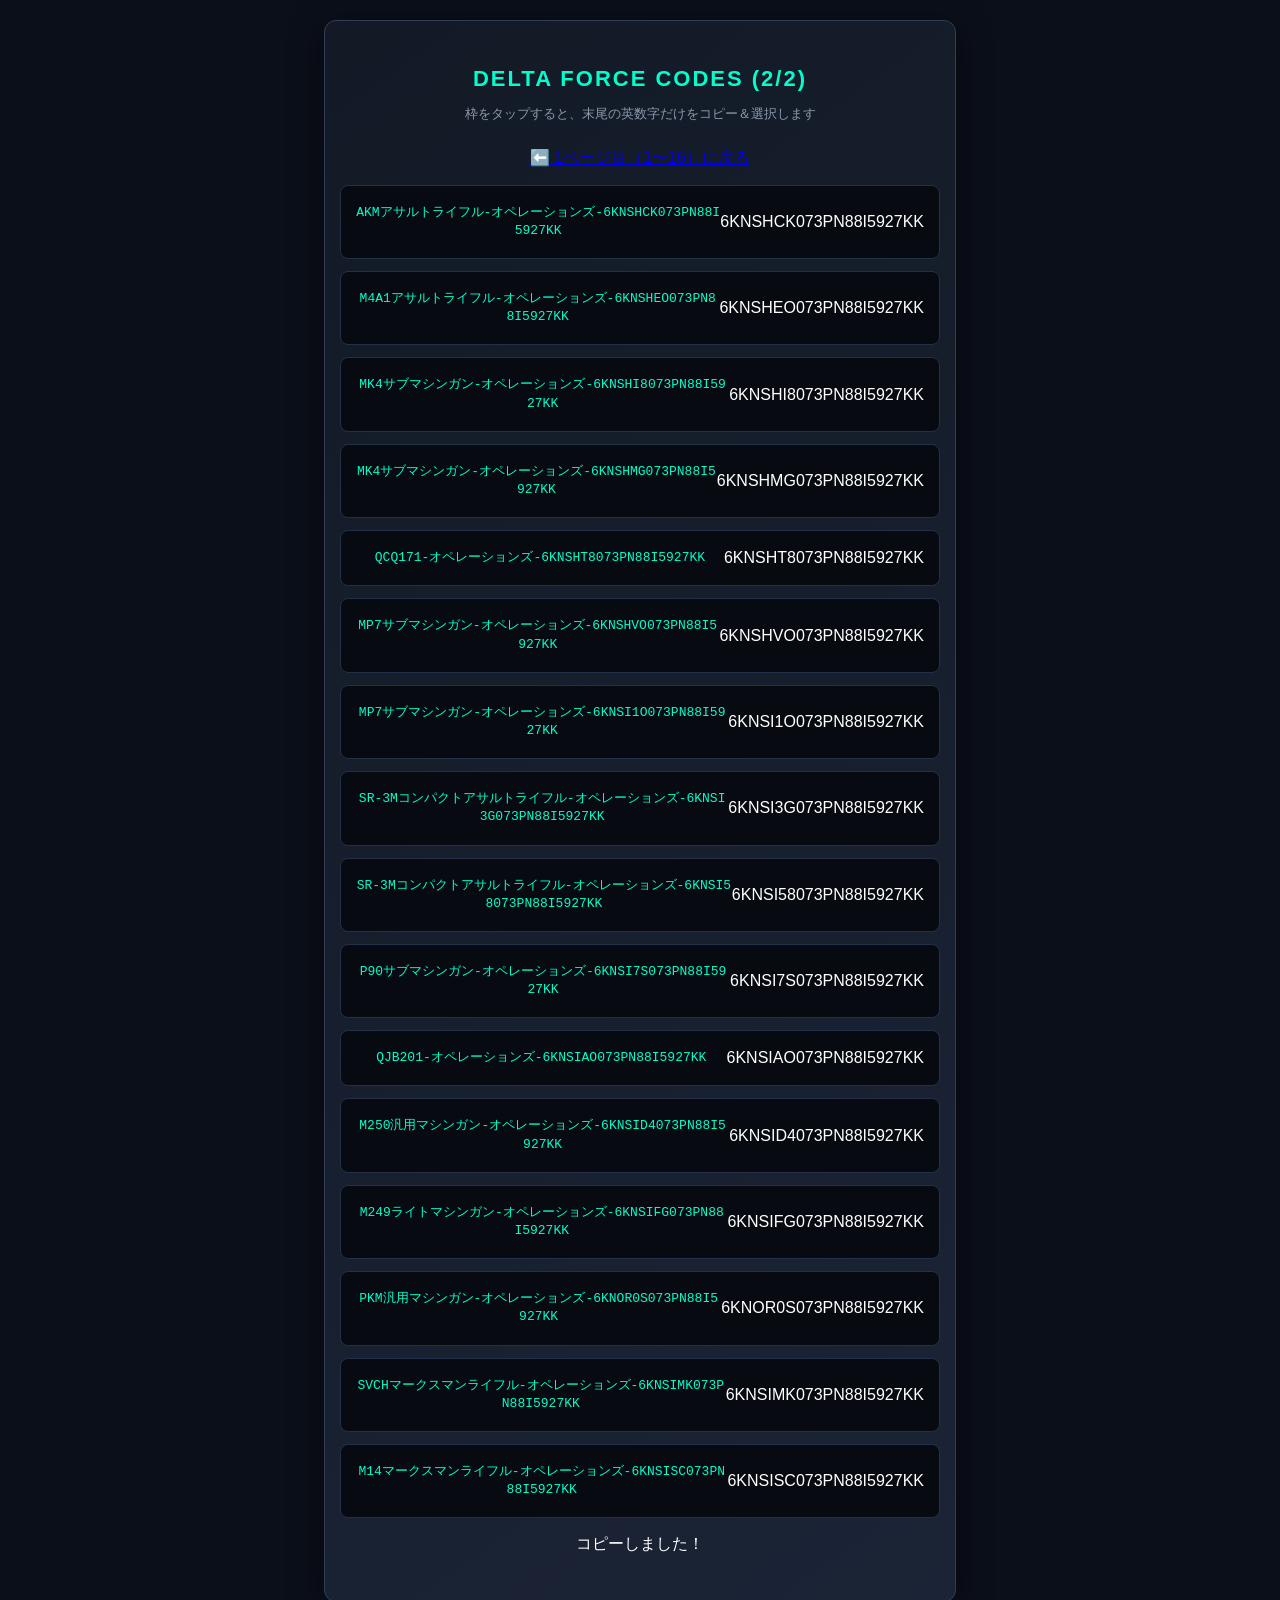
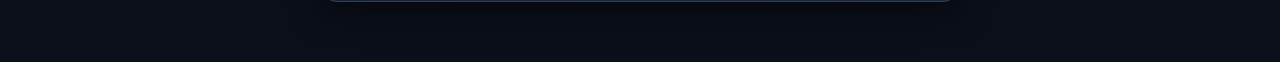
==== page2.html @ 80a10c6f "Create page2.html" ====
<!DOCTYPE html>
<html lang="ja">
<head>
    <meta charset="UTF-8">
    <meta name="viewport" content="width=device-width, initial-scale=1.0">
    <title>デルタフォース 武器カスタムコード一覧 - 2ページ目</title>
    <link rel="stylesheet" href="style.css">
</head>
<body>
    <div class="container">
        <h1>Delta Force Codes (2/2)</h1>
        <p class="subtitle">枠をタップすると、末尾の英数字だけをコピー＆選択します</p>
        <p class="page-link"><a href="index.html">⬅️ 1ページ目（1〜16）に戻る</a></p>
        
        <div class="weapon-list">
            <!-- 17 -->
            <div class="weapon-card" onclick="extractAndCopy('AKMアサルトライフル-オペレーションズ-6KNSHCK073PN88I5927KK', this)">
                <div class="weapon-code">AKMアサルトライフル-オペレーションズ-6KNSHCK073PN88I5927KK</div>
                <div class="hidden-target">6KNSHCK073PN88I5927KK</div>
            </div>
            <!-- 18 -->
            <div class="weapon-card" onclick="extractAndCopy('M4A1アサルトライフル-オペレーションズ-6KNSHEO073PN88I5927KK', this)">
                <div class="weapon-code">M4A1アサルトライフル-オペレーションズ-6KNSHEO073PN88I5927KK</div>
                <div class="hidden-target">6KNSHEO073PN88I5927KK</div>
            </div>
            <!-- 19 -->
            <div class="weapon-card" onclick="extractAndCopy('MK4サブマシンガン-オペレーションズ-6KNSHI8073PN88I5927KK', this)">
                <div class="weapon-code">MK4サブマシンガン-オペレーションズ-6KNSHI8073PN88I5927KK</div>
                <div class="hidden-target">6KNSHI8073PN88I5927KK</div>
            </div>
            <!-- 20 -->
            <div class="weapon-card" onclick="extractAndCopy('MK4サブマシンガン-オペレーションズ-6KNSHMG073PN88I5927KK', this)">
                <div class="weapon-code">MK4サブマシンガン-オペレーションズ-6KNSHMG073PN88I5927KK</div>
                <div class="hidden-target">6KNSHMG073PN88I5927KK</div>
            </div>
            <!-- 21 -->
            <div class="weapon-card" onclick="extractAndCopy('QCQ171-オペレーションズ-6KNSHT8073PN88I5927KK', this)">
                <div class="weapon-code">QCQ171-オペレーションズ-6KNSHT8073PN88I5927KK</div>
                <div class="hidden-target">6KNSHT8073PN88I5927KK</div>
            </div>
            <!-- 22 -->
            <div class="weapon-card" onclick="extractAndCopy('MP7サブマシンガン-オペレーションズ-6KNSHVO073PN88I5927KK', this)">
                <div class="weapon-code">MP7サブマシンガン-オペレーションズ-6KNSHVO073PN88I5927KK</div>
                <div class="hidden-target">6KNSHVO073PN88I5927KK</div>
            </div>
            <!-- 23 -->
            <div class="weapon-card" onclick="extractAndCopy('MP7サブマシンガン-オペレーションズ-6KNSI1O073PN88I5927KK', this)">
                <div class="weapon-code">MP7サブマシンガン-オペレーションズ-6KNSI1O073PN88I5927KK</div>
                <div class="hidden-target">6KNSI1O073PN88I5927KK</div>
            </div>
            <!-- 24 -->
            <div class="weapon-card" onclick="extractAndCopy('SR-3Mコンパクトアサルトライフル-オペレーションズ-6KNSI3G073PN88I5927KK', this)">
                <div class="weapon-code">SR-3Mコンパクトアサルトライフル-オペレーションズ-6KNSI3G073PN88I5927KK</div>
                <div class="hidden-target">6KNSI3G073PN88I5927KK</div>
            </div>
            <!-- 25 -->
            <div class="weapon-card" onclick="extractAndCopy('SR-3Mコンパクトアサルトライフル-オペレーションズ-6KNSI58073PN88I5927KK', this)">
                <div class="weapon-code">SR-3Mコンパクトアサルトライフル-オペレーションズ-6KNSI58073PN88I5927KK</div>
                <div class="hidden-target">6KNSI58073PN88I5927KK</div>
            </div>
            <!-- 26 -->
            <div class="weapon-card" onclick="extractAndCopy('P90サブマシンガン-オペレーションズ-6KNSI7S073PN88I5927KK', this)">
                <div class="weapon-code">P90サブマシンガン-オペレーションズ-6KNSI7S073PN88I5927KK</div>
                <div class="hidden-target">6KNSI7S073PN88I5927KK</div>
            </div>
            <!-- 27 -->
            <div class="weapon-card" onclick="extractAndCopy('QJB201-オペレーションズ-6KNSIAO073PN88I5927KK', this)">
                <div class="weapon-code">QJB201-オペレーションズ-6KNSIAO073PN88I5927KK</div>
                <div class="hidden-target">6KNSIAO073PN88I5927KK</div>
            </div>
            <!-- 28 -->
            <div class="weapon-card" onclick="extractAndCopy('M250汎用マシンガン-オペレーションズ-6KNSID4073PN88I5927KK', this)">
                <div class="weapon-code">M250汎用マシンガン-オペレーションズ-6KNSID4073PN88I5927KK</div>
                <div class="hidden-target">6KNSID4073PN88I5927KK</div>
            </div>
            <!-- 29 -->
            <div class="weapon-card" onclick="extractAndCopy('M249ライトマシンガン-オペレーションズ-6KNSIFG073PN88I5927KK', this)">
                <div class="weapon-code">M249ライトマシンガン-オペレーションズ-6KNSIFG073PN88I5927KK</div>
                <div class="hidden-target">6KNSIFG073PN88I5927KK</div>
            </div>
            <!-- 30 -->
            <div class="weapon-card" onclick="extractAndCopy('PKM汎用マシンガン-オペレーションズ-6KNOR0S073PN88I5927KK', this)">
                <div class="weapon-code">PKM汎用マシンガン-オペレーションズ-6KNOR0S073PN88I5927KK</div>
                <div class="hidden-target">6KNOR0S073PN88I5927KK</div>
            </div>
            <!-- 31 -->
            <div class="weapon-card" onclick="extractAndCopy('SVCHマークスマンライフル-オペレーションズ-6KNSIMK073PN88I5927KK', this)">
                <div class="weapon-code">SVCHマークスマンライフル-オペレーションズ-6KNSIMK073PN88I5927KK</div>
                <div class="hidden-target">6KNSIMK073PN88I5927KK</div>
            </div>
            <!-- 32 -->
            <div class="weapon-card" onclick="extractAndCopy('M14マークスマンライフル-オペレーションズ-6KNSISC073PN88I5927KK', this)">
                <div class="weapon-code">M14マークスマンライフル-オペレーションズ-6KNSISC073PN88I5927KK</div>
                <div class="hidden-target">6KNSISC073PN88I5927KK</div>
            </div>
        </div>
        <p id="toast" class="toast">コピーしました！</p>
    </div>

    <script>
        function extractAndCopy(fullText, element) {
            const keyword = "オペレーションズ-";
            const index = fullText.indexOf(keyword);
            let codeToCopy = fullText;
            if (index !== -1) { codeToCopy = fullText.substring(index + keyword.length); }
            navigator.clipboard.writeText(codeToCopy).then(() => {
                const toast = document.getElementById('toast');
                toast.classList.add('show');
                setTimeout(() => toast.classList.remove('show'), 1500);
            }).catch(() => {
                const targetNode = element.querySelector('.hidden-target');
                const range = document.createRange();
                range.selectNodeContents(targetNode);
                const selection = window.getSelection();
                selection.removeAllRanges();
                selection.addRange(range);
            });
        }
    </script>
</body>
</html>
---- style.css ----
body {
    background-color: #0b0f19;
    color: #ffffff;
    font-family: 'Segoe UI', Tahoma, Geneva, Verdana, sans-serif;
    display: flex;
    justify-content: center;
    align-items: flex-start;
    min-height: 100vh;
    margin: 0;
    padding: 20px 0;
    box-sizing: border-box;
}

.container {
    background: linear-gradient(145deg, #131a26, #1b2436);
    padding: 30px 15px;
    border-radius: 12px;
    box-shadow: 0 8px 32px rgba(0, 0, 0, 0.5);
    border: 1px solid #303f56;
    text-align: center;
    max-width: 600px;
    width: 95%;
    margin-bottom: 40px;
}

h1 {
    font-size: 22px;
    margin-bottom: 5px;
    text-transform: uppercase;
    letter-spacing: 2px;
    color: #00ffcc;
}

.subtitle {
    color: #8a99ad;
    font-size: 13px;
    margin-bottom: 25px;
}

.weapon-list {
    display: flex;
    flex-direction: column;
    gap: 12px;
}

.weapon-card {
    background-color: #070a10;
    border: 1px solid #223147;
    padding: 18px 15px;
    border-radius: 8px;
    display: flex;
    justify-content: center;
    align-items: center;
    text-align: center; /* 文字を真ん中に寄せます */
    cursor: pointer;
    transition: background-color 0.2s ease;
}

.weapon-card:hidden {
    background-color: #111724;
}

.weapon-code {
    font-family: 'Courier New', Courier, monospace;
    font-size: 13px;
    color: #00ffcc;
    word-break: break-all;
    line-height: 1.4;
    width: 100%;
    user-select: all; /* 一部のブラウザで自動全選択をサポート */
    -webkit-user-select: all;
}
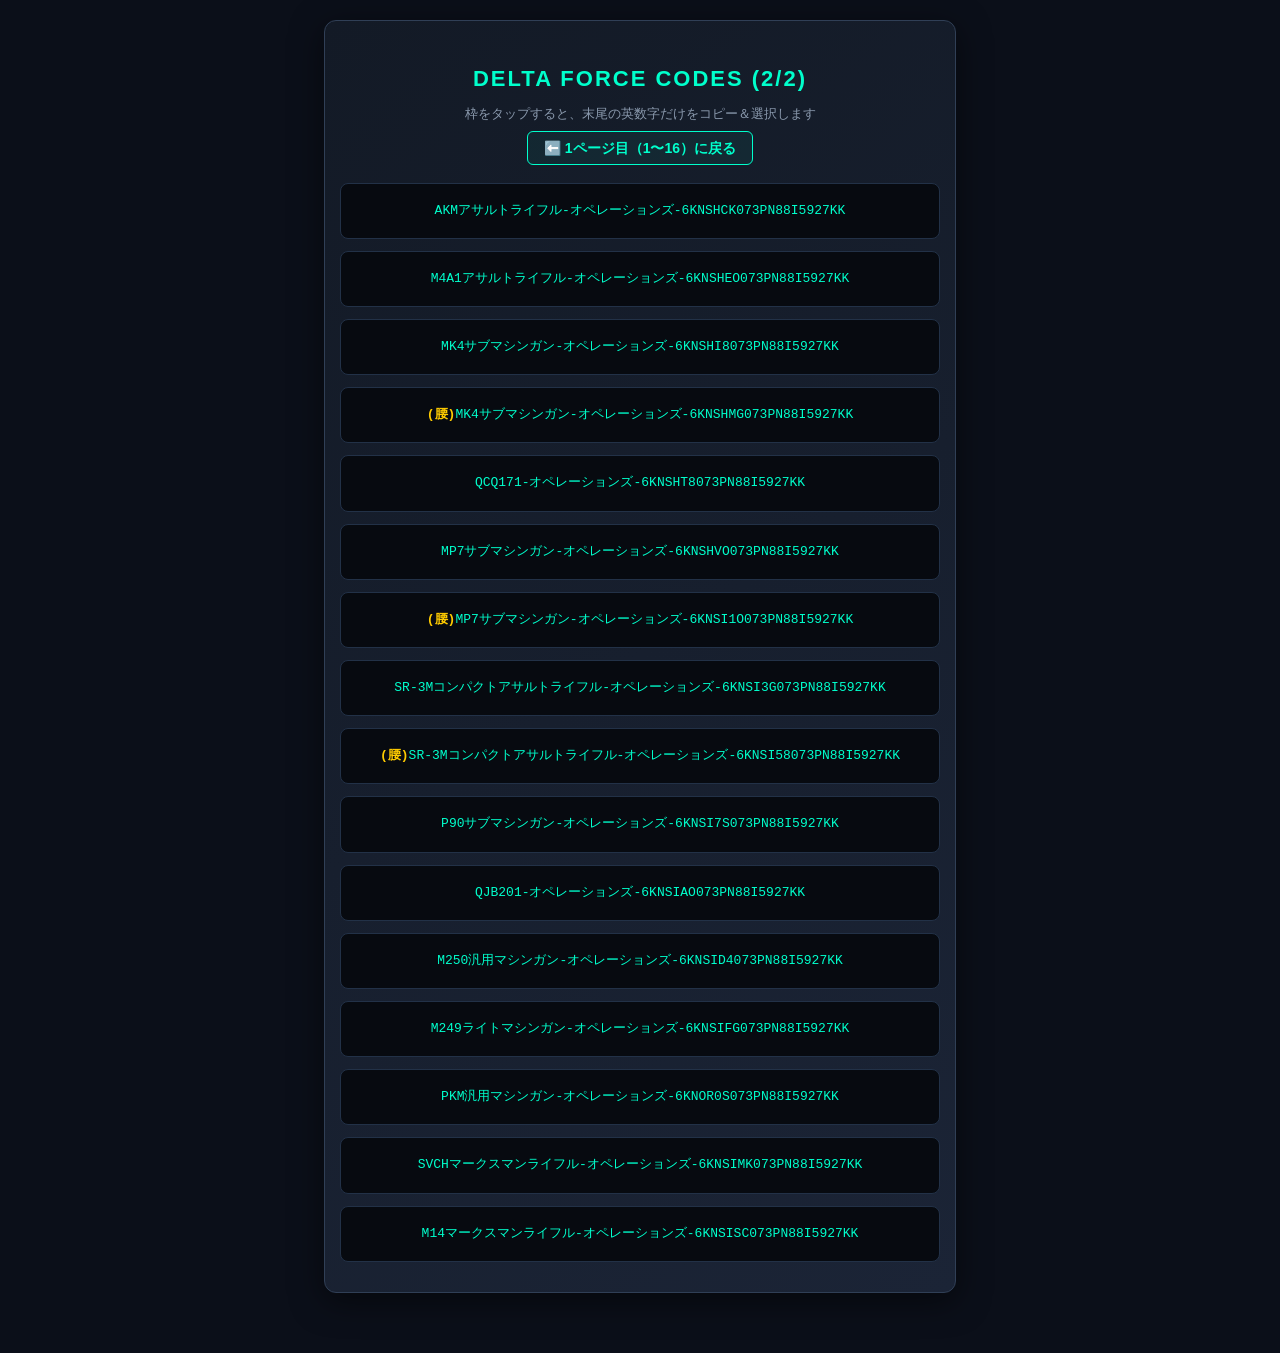
==== commit bedc66da: "Create page2.html" ====
--- a/page2.html
+++ b/page2.html
@@ -28,9 +28,9 @@
                 <div class="weapon-code">MK4サブマシンガン-オペレーションズ-6KNSHI8073PN88I5927KK</div>
                 <div class="hidden-target">6KNSHI8073PN88I5927KK</div>
             </div>
-            <!-- 20 -->
+            <!-- 20 (腰撃ち) -->
             <div class="weapon-card" onclick="extractAndCopy('MK4サブマシンガン-オペレーションズ-6KNSHMG073PN88I5927KK', this)">
-                <div class="weapon-code">MK4サブマシンガン-オペレーションズ-6KNSHMG073PN88I5927KK</div>
+                <div class="weapon-code"><span style="color:#ffcc00; font-weight:bold;">(腰)</span>MK4サブマシンガン-オペレーションズ-6KNSHMG073PN88I5927KK</div>
                 <div class="hidden-target">6KNSHMG073PN88I5927KK</div>
             </div>
             <!-- 21 -->
@@ -43,9 +43,9 @@
                 <div class="weapon-code">MP7サブマシンガン-オペレーションズ-6KNSHVO073PN88I5927KK</div>
                 <div class="hidden-target">6KNSHVO073PN88I5927KK</div>
             </div>
-            <!-- 23 -->
+            <!-- 23 (腰撃ち) -->
             <div class="weapon-card" onclick="extractAndCopy('MP7サブマシンガン-オペレーションズ-6KNSI1O073PN88I5927KK', this)">
-                <div class="weapon-code">MP7サブマシンガン-オペレーションズ-6KNSI1O073PN88I5927KK</div>
+                <div class="weapon-code"><span style="color:#ffcc00; font-weight:bold;">(腰)</span>MP7サブマシンガン-オペレーションズ-6KNSI1O073PN88I5927KK</div>
                 <div class="hidden-target">6KNSI1O073PN88I5927KK</div>
             </div>
             <!-- 24 -->
@@ -53,9 +53,9 @@
                 <div class="weapon-code">SR-3Mコンパクトアサルトライフル-オペレーションズ-6KNSI3G073PN88I5927KK</div>
                 <div class="hidden-target">6KNSI3G073PN88I5927KK</div>
             </div>
-            <!-- 25 -->
+            <!-- 25 (腰撃ち) -->
             <div class="weapon-card" onclick="extractAndCopy('SR-3Mコンパクトアサルトライフル-オペレーションズ-6KNSI58073PN88I5927KK', this)">
-                <div class="weapon-code">SR-3Mコンパクトアサルトライフル-オペレーションズ-6KNSI58073PN88I5927KK</div>
+                <div class="weapon-code"><span style="color:#ffcc00; font-weight:bold;">(腰)</span>SR-3Mコンパクトアサルトライフル-オペレーションズ-6KNSI58073PN88I5927KK</div>
                 <div class="hidden-target">6KNSI58073PN88I5927KK</div>
             </div>
             <!-- 26 -->
@@ -94,7 +94,7 @@
                 <div class="hidden-target">6KNSISC073PN88I5927KK</div>
             </div>
         </div>
-        <p id="toast" class="toast">コピーしました！</p>
+        <p id="toast" class="toast">英数字のみコピーしました！</p>
     </div>
 
     <script>
--- a/style.css
+++ b/style.css
@@ -34,7 +34,29 @@
 .subtitle {
     color: #8a99ad;
     font-size: 13px;
+    margin-bottom: 15px;
+}
+
+/* ➡️ ページ移動ボタンのデザイン */
+.page-link {
     margin-bottom: 25px;
+}
+
+.page-link a {
+    color: #00ffcc;
+    text-decoration: none;
+    font-weight: bold;
+    font-size: 14px;
+    border: 1px solid #00ffcc;
+    padding: 8px 16px;
+    border-radius: 6px;
+    background-color: rgba(0, 255, 204, 0.05);
+    transition: all 0.2s ease;
+}
+
+.page-link a:hidden {
+    background-color: #00ffcc;
+    color: #0b0f19;
 }
 
 .weapon-list {
@@ -51,12 +73,12 @@
     display: flex;
     justify-content: center;
     align-items: center;
-    text-align: center; /* 文字を真ん中に寄せます */
+    text-align: center;
     cursor: pointer;
     transition: background-color 0.2s ease;
 }
 
-.weapon-card:hidden {
+.weapon-card:active {
     background-color: #111724;
 }
 
@@ -67,6 +89,38 @@
     word-break: break-all;
     line-height: 1.4;
     width: 100%;
-    user-select: all; /* 一部のブラウザで自動全選択をサポート */
-    -webkit-user-select: all;
 }
+
+.hidden-target {
+    position: absolute;
+    width: 1px;
+    height: 1px;
+    padding: 0;
+    margin: -1px;
+    overflow: hidden;
+    clip: rect(0, 0, 0, 0);
+    border: 0;
+}
+
+.toast {
+    visibility: hidden;
+    position: fixed;
+    bottom: 30px;
+    left: 50%;
+    transform: translateX(-50%);
+    background-color: #00ffcc;
+    color: #0b0f19;
+    padding: 10px 25px;
+    border-radius: 30px;
+    font-size: 14px;
+    font-weight: bold;
+    box-shadow: 0 4px 15px rgba(0, 255, 204, 0.4);
+    opacity: 0;
+    transition: opacity 0.3s ease;
+    z-index: 100;
+}
+
+.toast.show {
+    visibility: visible;
+    opacity: 1;
+}
